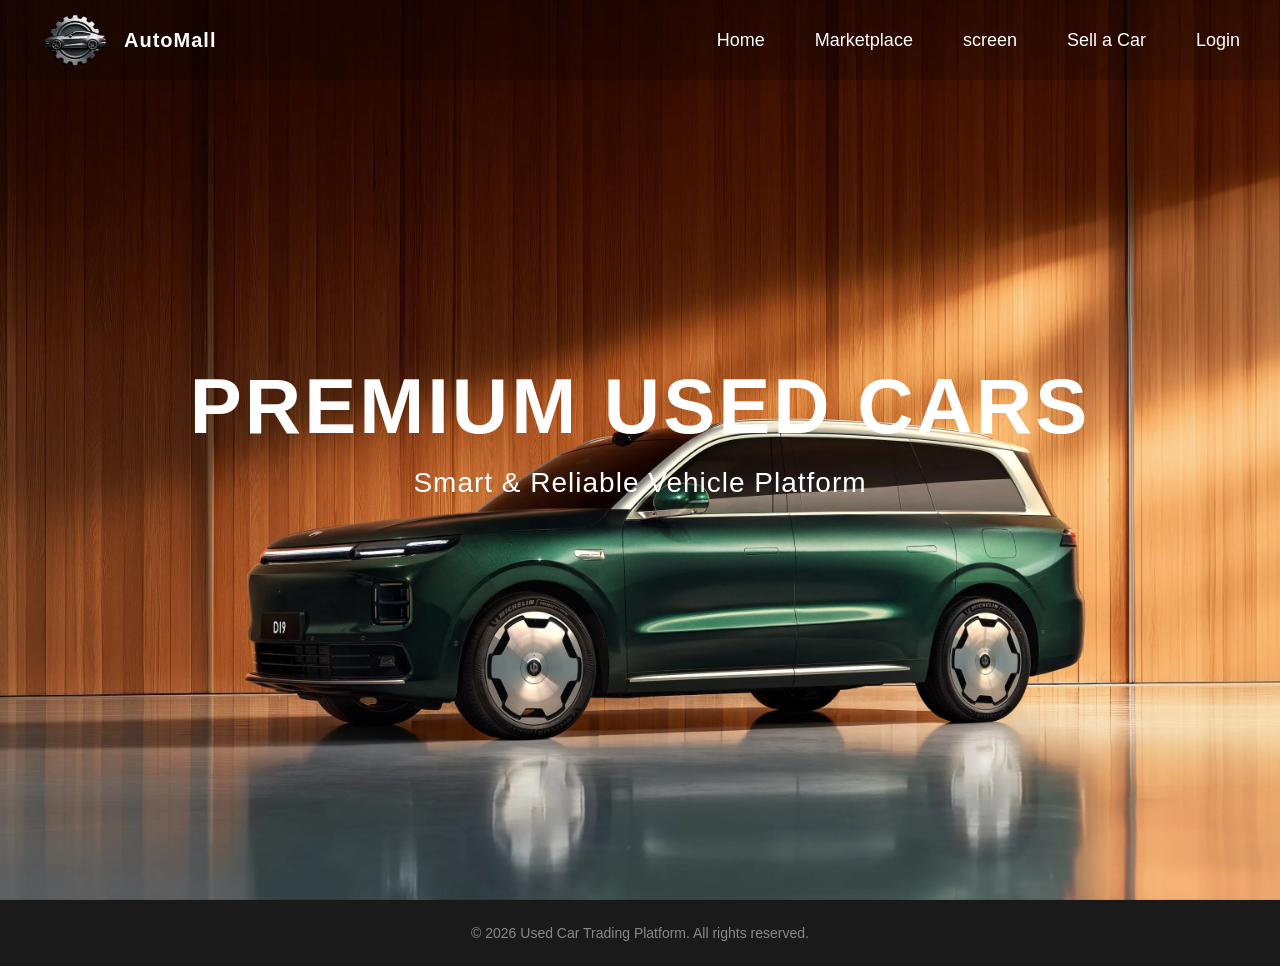
==== index.html @ 3fb51605 "used-car-final.1-.html" ====
<!DOCTYPE html>
<html lang="en">

<head>
    <meta charset="UTF-8">
    <meta name="viewport" content="width=device-width, initial-scale=1.0">
    <title>Used Car Trading Platform</title>
    <link rel="stylesheet" href="index.css">
</head>

<body>

    <!-- 顶部导航栏 -->
    <div class="header">
        <!-- 左侧logo区域 -->
        <div class="logo-area">
            <img src="images/logo.png" alt="Logo" class="logo">
            <span class="site-name">AutoMall</span>
        </div>
        <!-- 右侧导航菜单 -->
        <div class="nav-menu">
            <a href="index.html">Home</a>
            <a href="marketplace.html">Marketplace</a>
            <a href="#">screen</a>
            <a href="#">Sell a Car</a>
            <a href="#">Login</a>
        </div>
    </div>

    <!-- 全屏Banner区域 -->
    <div class="banner">
        <div class="banner-text">
            <h1>PREMIUM USED CARS</h1>
            <p>Smart & Reliable Vehicle Platform</p>

            <!-- <div class="button-group">
                <a href="#" class="btn-left">View Details</a>
                <a href="#" class="btn-right">Book Now</a>
            </div> -->
        </div>
    </div>

    <!-- 页脚 -->
    <div class="footer">
        <p>&copy; 2026 Used Car Trading Platform. All rights reserved.</p>
    </div>

</body>

</html>
---- index.css ----
* {
    margin: 0;
    padding: 0;
    box-sizing: border-box;
}

body {
    font-family: Arial, Helvetica, sans-serif;
    color: #ffffff;
}

a {
    text-decoration: none;
    color: #ffffff;
}

/* 导航栏样式 */
.header {
    position: absolute;
    top: 0;
    left: 0;
    width: 100%;
    height: 80px;
    display: flex;
    justify-content: space-between;
    align-items: center;
    padding: 0 40px;
    background-color: rgba(0, 0, 0, 0.2);
    z-index: 100;
}

/* 左侧 Logo和文字 */
.logo-area {
    display: flex;
    align-items: center;
}

.logo {
    height: 60px;
    margin-right: 15px;
}

.site-name {
    font-size: 20px;
    font-weight: bold;
    letter-spacing: 1px;
}

/* 右侧导航菜单 */
.nav-menu {
    display: flex;
}

.nav-menu a {
    margin-left: 50px;
    font-size: 18px;
    transition: color 0.3s;
}

.nav-menu a:hover {
    color: #cccccc;
}

/* 全屏 Banner 区域 */
.banner {
    width: 100%;
    height: 100vh; /* 占满屏幕高度 */
    background-image: url('images/banner.jpg');
    background-size: cover;
    background-position: center;
    display: flex;
    flex-direction: column;
    justify-content: center;
    align-items: center;
    text-align: center;
    position: relative;
}

/* 文字部分 */
.banner-text h1 {
    font-size: 78px;
    margin-bottom: 15px;
    letter-spacing: 3px;
}

.banner-text p {
    font-size: 28px;
    margin-bottom: 40px;
    letter-spacing: 1px;
}

/* 两个按钮 */
/* .button-group a {
    display: inline-block;
    padding: 12px 40px;
    margin: 0 10px;
    font-size: 16px;
    border: 1px solid #ffffff;
    transition: background 0.3s;
} */

.btn-left {
    background-color: transparent;
}

.btn-left:hover {
    background-color: rgba(255, 255, 255, 0.2);
}

.btn-right {
    background-color: rgba(255, 255, 255, 0.15);
}

.btn-right:hover {
    background-color: rgba(255, 255, 255, 0.3);
}

/* 页脚样式 */
.footer {
    background-color: #1a1a1a;
    color: #888888;
    text-align: center;
    padding: 25px 0;
    font-size: 14px;
}
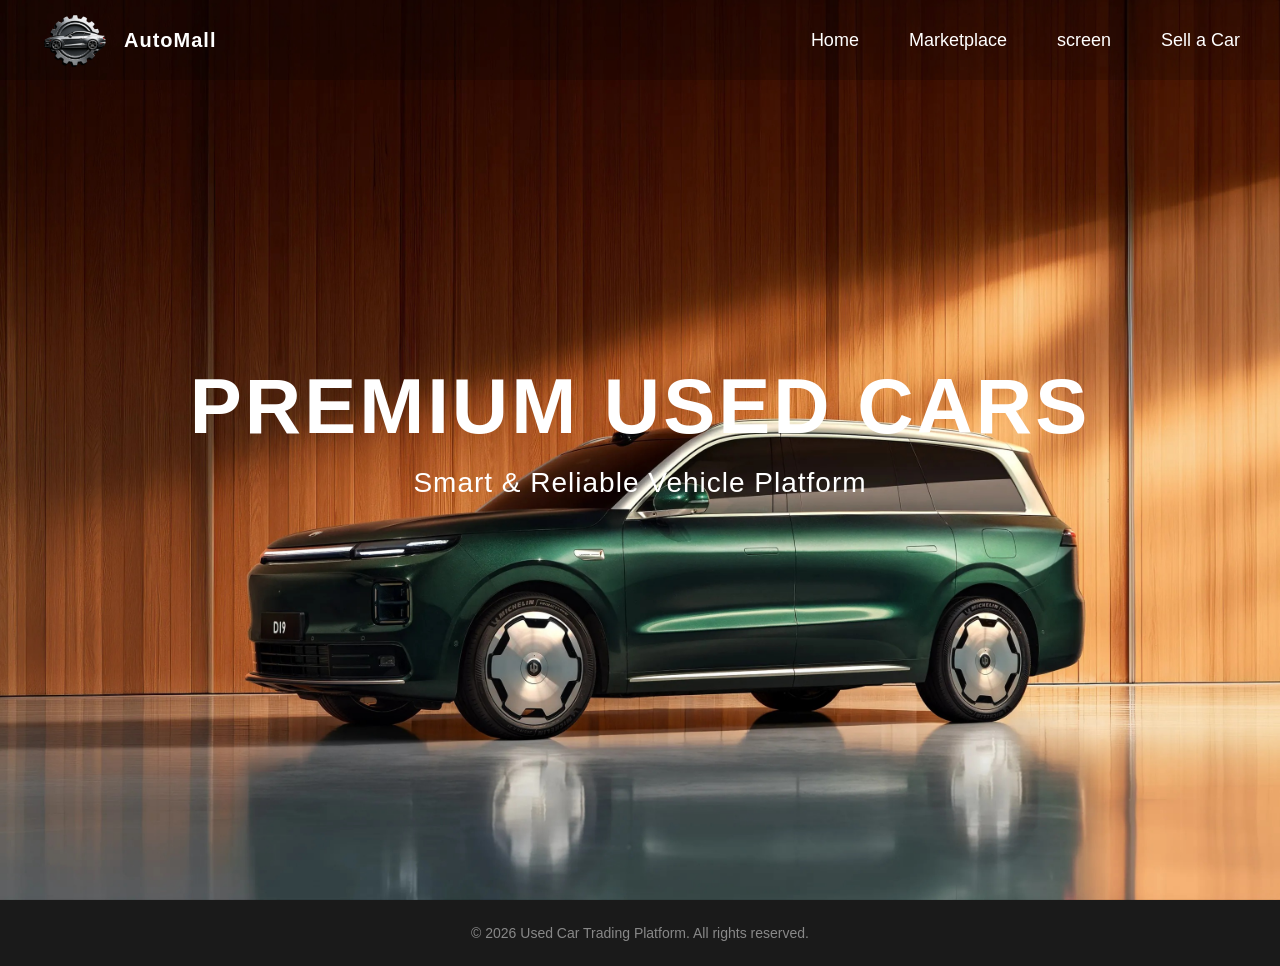
==== commit 0ff9dc1f: "used-car-final.2-.html" ====
--- a/index.html
+++ b/index.html
@@ -9,21 +9,19 @@
 </head>
 
 <body>
-
     <!-- 顶部导航栏 -->
     <div class="header">
-        <!-- 左侧logo区域 -->
+        <!-- logo区域 -->
         <div class="logo-area">
             <img src="images/logo.png" alt="Logo" class="logo">
             <span class="site-name">AutoMall</span>
         </div>
-        <!-- 右侧导航菜单 -->
+        <!-- 导航菜单 -->
         <div class="nav-menu">
             <a href="index.html">Home</a>
             <a href="marketplace.html">Marketplace</a>
             <a href="#">screen</a>
             <a href="#">Sell a Car</a>
-            <a href="#">Login</a>
         </div>
     </div>
 
@@ -33,14 +31,10 @@
             <h1>PREMIUM USED CARS</h1>
             <p>Smart & Reliable Vehicle Platform</p>
 
-            <!-- <div class="button-group">
-                <a href="#" class="btn-left">View Details</a>
-                <a href="#" class="btn-right">Book Now</a>
-            </div> -->
         </div>
     </div>
 
-    <!-- 页脚 -->
+    <!-- 页面底部 -->
     <div class="footer">
         <p>&copy; 2026 Used Car Trading Platform. All rights reserved.</p>
     </div>
--- a/index.css
+++ b/index.css
@@ -1,4 +1,5 @@
 * {
+    /* 清除边距 */
     margin: 0;
     padding: 0;
     box-sizing: border-box;
@@ -10,73 +11,73 @@
 }
 
 a {
-    text-decoration: none;
+    text-decoration: none;/* 去掉链接的下划线 */
     color: #ffffff;
 }
 
-/* 导航栏样式 */
+/* 导航栏样式：设置为绝对定位悬浮在Banner上方 */
 .header {
-    position: absolute;
-    top: 0;
-    left: 0;
-    width: 100%;
-    height: 80px;
-    display: flex;
-    justify-content: space-between;
-    align-items: center;
+    position: absolute; /* 绝对定位，让导航栏悬浮在背景图上 */
+    top: 0; /* 顶部对齐 */
+    left: 0; /* 左边对齐 */
+    width: 100%; /* 占满整个宽度 */
+    height: 80px; /* 导航栏高度 */
+    display: flex; /* 使用flex布局，让左右两边的内容自动对齐 */
+    justify-content: space-between; /* 左右两边的内容分别靠边对齐 */
+    align-items: center; /* 垂直方向居中对齐 */
     padding: 0 40px;
     background-color: rgba(0, 0, 0, 0.2);
-    z-index: 100;
+    z-index: 100; /* 设置高层级，确保在背景图之上 */
 }
 
-/* 左侧 Logo和文字 */
+/* 左侧 Logo 和 网站名称区域 */
 .logo-area {
     display: flex;
-    align-items: center;
+    align-items: center; /* 垂直居中对齐 */
 }
 
 .logo {
     height: 60px;
-    margin-right: 15px;
+    margin-right: 15px; /* logo和文字之间留点空隙 */
 }
 
 .site-name {
     font-size: 20px;
-    font-weight: bold;
-    letter-spacing: 1px;
+    font-weight: bold;  /* 加粗显示 */
+    letter-spacing: 1px; /* 字母间距调节 */
 }
 
 /* 右侧导航菜单 */
 .nav-menu {
-    display: flex;
+    display: flex; /* 水平排列菜单项 */
 }
 
 .nav-menu a {
     margin-left: 50px;
     font-size: 18px;
-    transition: color 0.3s;
+    transition: color 0.3s; /* 鼠标悬浮时的颜色过渡效果 */
 }
 
 .nav-menu a:hover {
-    color: #cccccc;
+    color: #cccccc; /* 鼠标放上去变成浅灰色 */
 }
 
 /* 全屏 Banner 区域 */
 .banner {
     width: 100%;
-    height: 100vh; /* 占满屏幕高度 */
+    height: 100vh;
     background-image: url('images/banner.jpg');
-    background-size: cover;
-    background-position: center;
+    background-size: cover; /* 图片缩放以覆盖整个区域，保持比例 */
+    background-position: center; /* 图片居中显示 */
     display: flex;
-    flex-direction: column;
-    justify-content: center;
-    align-items: center;
-    text-align: center;
-    position: relative;
+    flex-direction: column; /* 垂直排列内容 */
+    justify-content: center; /* 垂直方向居中对齐 */
+    align-items: center; /* 水平方向居中对齐 */
+    text-align: center; /* 文字居中对齐 */
+    position: relative; /* 相对定位 */
 }
 
-/* 文字部分 */
+/* Banner文字部分 */
 .banner-text h1 {
     font-size: 78px;
     margin-bottom: 15px;
@@ -99,14 +100,16 @@
     transition: background 0.3s;
 } */
 
+/* 左边按钮样式 */
 .btn-left {
-    background-color: transparent;
+    background-color: transparent; /* 完全透明，只有边框 */
 }
 
 .btn-left:hover {
-    background-color: rgba(255, 255, 255, 0.2);
+    background-color: rgba(255, 255, 255, 0.2); /* 悬浮时变成半透明白色 */
 }
 
+/* 右边按钮样式 */
 .btn-right {
     background-color: rgba(255, 255, 255, 0.15);
 }
@@ -119,7 +122,7 @@
 .footer {
     background-color: #1a1a1a;
     color: #888888;
-    text-align: center;
-    padding: 25px 0;
+    text-align: center; /* 文字居中对齐 */
+    padding: 25px 0; /* 上下留25px空间 */
     font-size: 14px;
-}
+}
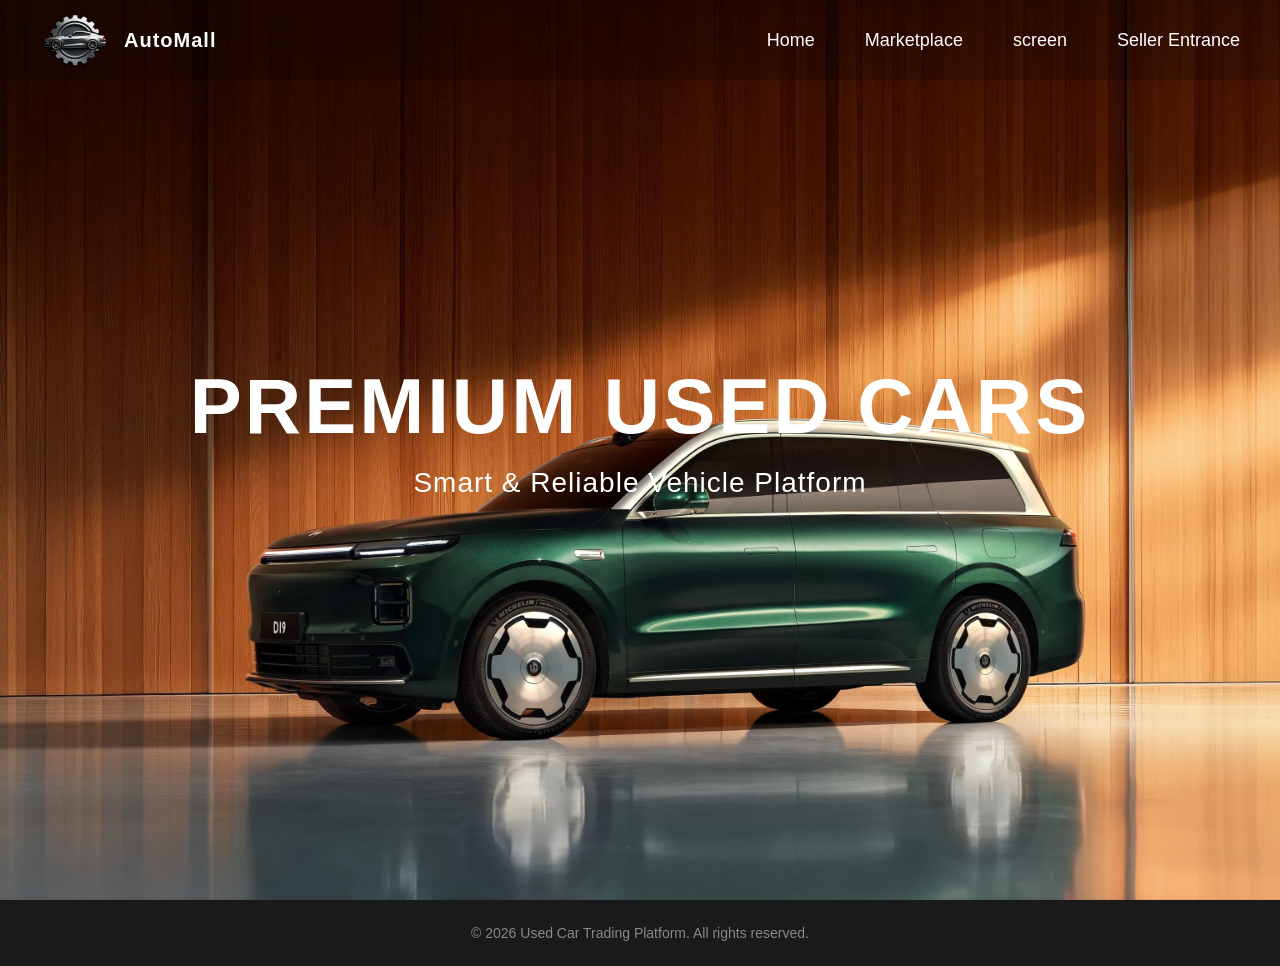
==== commit 204f4c70: "used-car-adaptive-final The final basic version of the homepage (the final version of this part; lat" ====
--- a/index.html
+++ b/index.html
@@ -9,36 +9,52 @@
 </head>
 
 <body>
-    <!-- 顶部导航栏 -->
+
+    <!-- Top Navigation bar -->
     <div class="header">
-        <!-- logo区域 -->
+        <!-- Left logo Area -->
         <div class="logo-area">
             <img src="images/logo.png" alt="Logo" class="logo">
             <span class="site-name">AutoMall</span>
         </div>
-        <!-- 导航菜单 -->
-        <div class="nav-menu">
-            <a href="index.html">Home</a>
-            <a href="marketplace.html">Marketplace</a>
-            <a href="#">screen</a>
-            <a href="#">Sell a Car</a>
+        <!-- Right-Navigation -->
+        <div class="nav-menu-container">
+            <div class="nav-menu">
+                <a href="index.html">Home</a>
+                <a href="marketplace.html">Marketplace</a>
+                <a href="#">screen</a>
+                <a href="#">Seller Entrance</a>
+            </div>
+            <div class="mobile-menu-btn" onclick="toggleMobileMenu()"></div>
+            <div class="mobile-nav-menu" id="mobileMenu">
+                <a href="index.html">Home</a>
+                <a href="marketplace.html">Marketplace</a>
+                <a href="#">screen</a>
+                <a href="#">Seller Entrance</a>
+            </div>
         </div>
     </div>
 
-    <!-- 全屏Banner区域 -->
+    <!-- Banner Area -->
     <div class="banner">
         <div class="banner-text">
             <h1>PREMIUM USED CARS</h1>
             <p>Smart & Reliable Vehicle Platform</p>
-
         </div>
     </div>
 
-    <!-- 页面底部 -->
+    <!-- Footer -->
     <div class="footer">
         <p>&copy; 2026 Used Car Trading Platform. All rights reserved.</p>
     </div>
 
+    <script>
+        function toggleMobileMenu() {
+            var menu = document.getElementById('mobileMenu');
+            menu.classList.toggle('active');
+        }
+    </script>
+
 </body>
 
 </html>
--- a/index.css
+++ b/index.css
@@ -1,5 +1,4 @@
 * {
-    /* 清除边距 */
     margin: 0;
     padding: 0;
     box-sizing: border-box;
@@ -11,73 +10,76 @@
 }
 
 a {
-    text-decoration: none;/* 去掉链接的下划线 */
+    text-decoration: none;
     color: #ffffff;
 }
 
-/* 导航栏样式：设置为绝对定位悬浮在Banner上方 */
+/* Navigation Style：设置为绝对定位悬浮在Banner上方 */
 .header {
-    position: absolute; /* 绝对定位，让导航栏悬浮在背景图上 */
-    top: 0; /* 顶部对齐 */
-    left: 0; /* 左边对齐 */
-    width: 100%; /* 占满整个宽度 */
-    height: 80px; /* 导航栏高度 */
-    display: flex; /* 使用flex布局，让左右两边的内容自动对齐 */
-    justify-content: space-between; /* 左右两边的内容分别靠边对齐 */
-    align-items: center; /* 垂直方向居中对齐 */
+    position: absolute;
+    top: 0;
+    left: 0;
+    width: 100%;
+    height: 80px;
+    display: flex;
+    justify-content: space-between;
+    align-items: center;
     padding: 0 40px;
     background-color: rgba(0, 0, 0, 0.2);
-    z-index: 100; /* 设置高层级，确保在背景图之上 */
-}
-
-/* 左侧 Logo 和 网站名称区域 */
+    z-index: 100;
+}
+
+.nav-menu-container {
+    position: relative;
+}
+
+/* Left Logo & Banner Area */
 .logo-area {
     display: flex;
-    align-items: center; /* 垂直居中对齐 */
+    align-items: center;
 }
 
 .logo {
     height: 60px;
-    margin-right: 15px; /* logo和文字之间留点空隙 */
+    margin-right: 15px;
 }
 
 .site-name {
     font-size: 20px;
     font-weight: bold;  /* 加粗显示 */
-    letter-spacing: 1px; /* 字母间距调节 */
-}
-
-/* 右侧导航菜单 */
+    letter-spacing: 1px;
+}
+
+/* Right Navagation */
 .nav-menu {
-    display: flex; /* 水平排列菜单项 */
+    display: flex;
 }
 
 .nav-menu a {
     margin-left: 50px;
     font-size: 18px;
-    transition: color 0.3s; /* 鼠标悬浮时的颜色过渡效果 */
+    transition: color 0.3s;
 }
 
 .nav-menu a:hover {
-    color: #cccccc; /* 鼠标放上去变成浅灰色 */
-}
-
-/* 全屏 Banner 区域 */
+    color: #cccccc;
+}
+
+/* ALL Banner  */
 .banner {
     width: 100%;
     height: 100vh;
     background-image: url('images/banner.jpg');
-    background-size: cover; /* 图片缩放以覆盖整个区域，保持比例 */
-    background-position: center; /* 图片居中显示 */
-    display: flex;
-    flex-direction: column; /* 垂直排列内容 */
-    justify-content: center; /* 垂直方向居中对齐 */
-    align-items: center; /* 水平方向居中对齐 */
+    background-size: cover;
+    background-position: center;
+    display: flex;
+    flex-direction: column;
+    justify-content: center;
+    align-items: center;
     text-align: center; /* 文字居中对齐 */
-    position: relative; /* 相对定位 */
-}
-
-/* Banner文字部分 */
+    position: relative;
+}
+
 .banner-text h1 {
     font-size: 78px;
     margin-bottom: 15px;
@@ -90,26 +92,17 @@
     letter-spacing: 1px;
 }
 
-/* 两个按钮 */
-/* .button-group a {
-    display: inline-block;
-    padding: 12px 40px;
-    margin: 0 10px;
-    font-size: 16px;
-    border: 1px solid #ffffff;
-    transition: background 0.3s;
-} */
-
-/* 左边按钮样式 */
+
+/* Left Botton Style */
 .btn-left {
-    background-color: transparent; /* 完全透明，只有边框 */
+    background-color: transparent;
 }
 
 .btn-left:hover {
-    background-color: rgba(255, 255, 255, 0.2); /* 悬浮时变成半透明白色 */
-}
-
-/* 右边按钮样式 */
+    background-color: rgba(255, 255, 255, 0.2);
+}
+
+/* Right Botton Style */
 .btn-right {
     background-color: rgba(255, 255, 255, 0.15);
 }
@@ -118,11 +111,112 @@
     background-color: rgba(255, 255, 255, 0.3);
 }
 
-/* 页脚样式 */
+/* Footer */
 .footer {
     background-color: #1a1a1a;
     color: #888888;
-    text-align: center; /* 文字居中对齐 */
-    padding: 25px 0; /* 上下留25px空间 */
+    text-align: center;
+    padding: 25px 0;
     font-size: 14px;
+}
+
+/* Ipad */
+@media screen and (max-width: 1024px) {
+    .header {
+        padding: 0 20px;
+        height: 70px;
+    }
+    
+    .logo {
+        height: 50px;        
+    }
+    
+    .site-name {
+        font-size: 18px;
+    }
+    
+    .nav-menu {
+        display: none;
+    }
+    
+    .mobile-menu-btn {
+        display: block;
+        width: 30px;
+        height: 30px;
+        cursor: pointer;
+        background-image: url('images/移动端菜单按钮.png');
+        background-size: contain;
+        background-repeat: no-repeat;
+        background-position: center;
+    }
+    
+    .banner-text h1 {
+        font-size: 48px;
+    }
+    
+    .banner-text p {
+        font-size: 20px;
+    }
+}
+
+/* Smartphone*/
+@media screen and (max-width: 480px) {
+    .header {
+        padding: 0 15px;
+        height: 60px;
+    }
+    
+    .logo {
+        height: 40px;
+        margin-right: 10px;
+    }
+    
+    .site-name {
+        font-size: 16px;
+    }
+    
+    .banner-text h1 {
+        font-size: 32px;
+        letter-spacing: 1px;
+    }
+    
+    .banner-text p {
+        font-size: 16px;
+    }
+}
+
+.mobile-nav-menu {
+    display: none;
+    position: absolute;
+    top: 100%;
+    right: 0;
+    background-color: #ffffff;
+    box-shadow: 0 2px 10px rgba(0, 0, 0, 0.1);
+    z-index: 200;
+    min-width: 200px;
+    border-radius: 4px;
+}
+
+
+.mobile-nav-menu.active {
+    display: block;
+}
+
+.mobile-nav-menu a {
+    display: block;
+    color: #333333;
+    font-size: 16px;
+    padding: 12px 20px;
+    text-decoration: none;
+    border-bottom: 1px solid #f0f0f0;
+    transition: background-color 0.3s;
+}
+
+.mobile-nav-menu a:last-child {
+    border-bottom: none;
+}
+
+.mobile-nav-menu a:hover {
+    background-color: #f8f8f8;
+    color: #ff6600;
 }
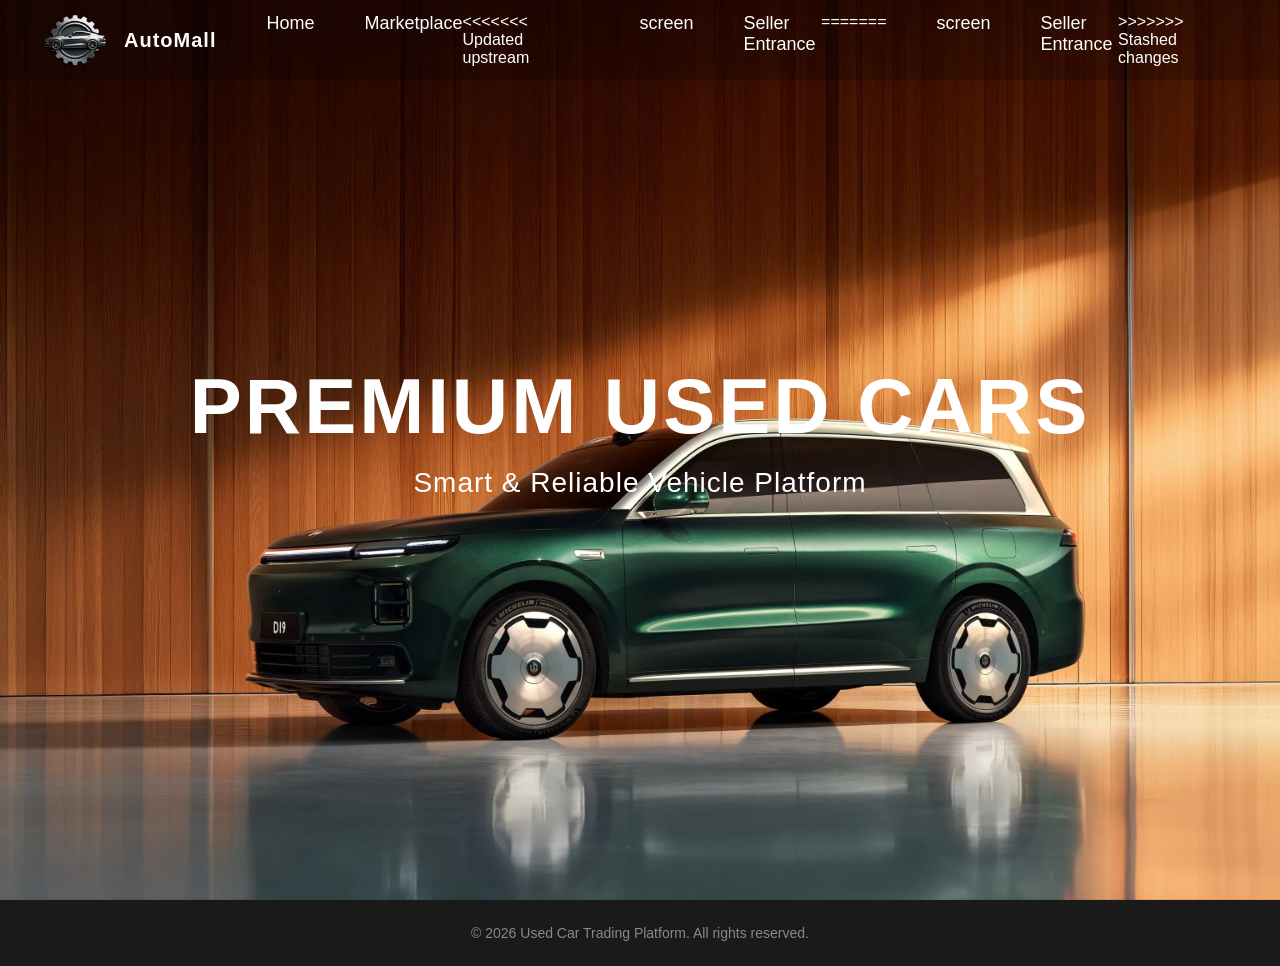
==== commit 4ff423d4: "Update index.html" ====
--- a/index.html
+++ b/index.html
@@ -22,8 +22,13 @@
             <div class="nav-menu">
                 <a href="index.html">Home</a>
                 <a href="marketplace.html">Marketplace</a>
+<<<<<<< Updated upstream
                 <a href="#">screen</a>
                 <a href="#">Seller Entrance</a>
+=======
+                <a href="search.html">screen</a>
+                <a href="login.html">Seller Entrance</a>
+>>>>>>> Stashed changes
             </div>
             <div class="mobile-menu-btn" onclick="toggleMobileMenu()"></div>
             <div class="mobile-nav-menu" id="mobileMenu">
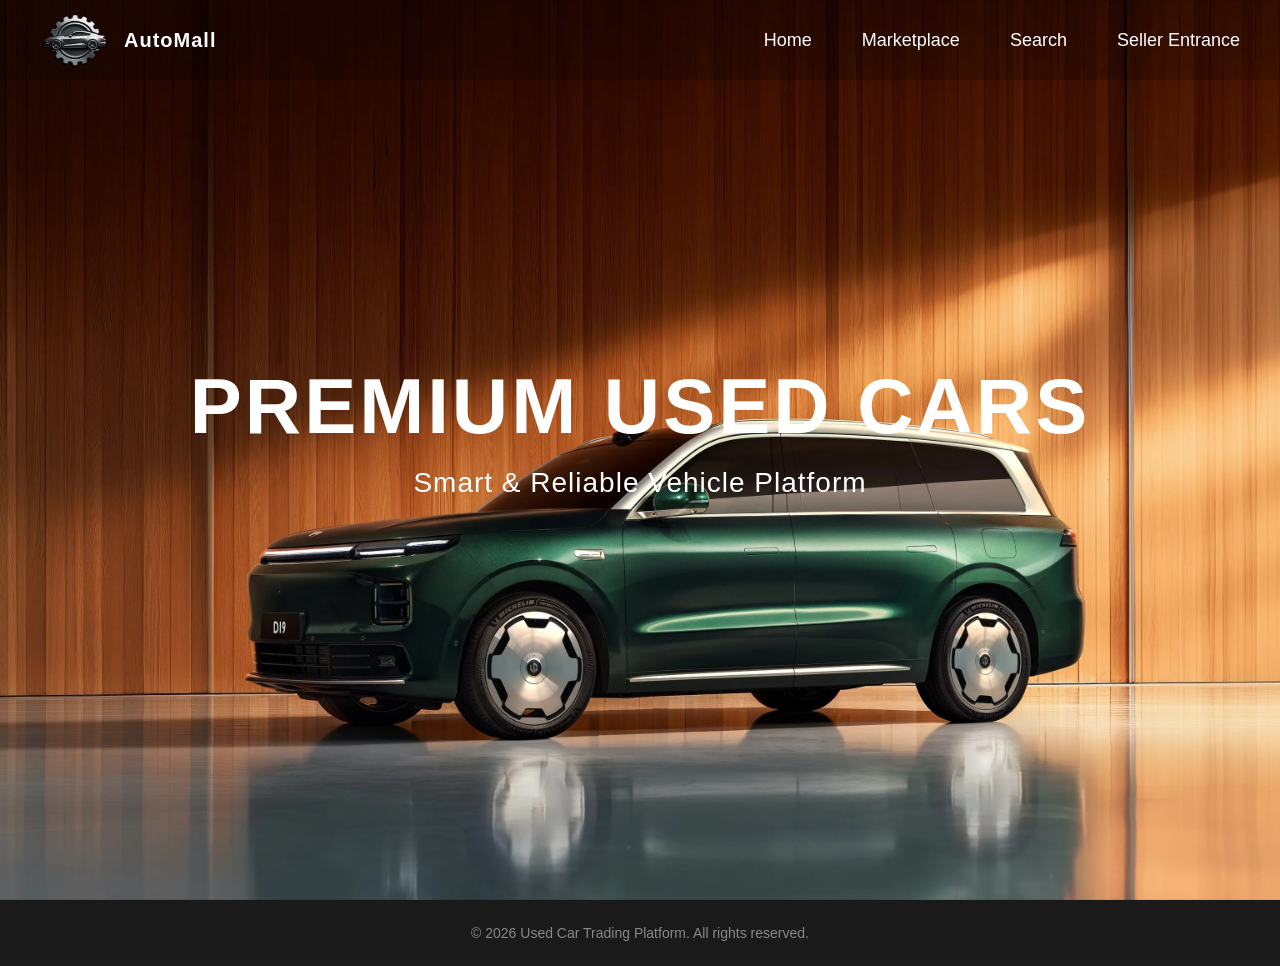
==== commit 7260ea24: "used-car-final-index-.html" ====
--- a/index.html
+++ b/index.html
@@ -22,20 +22,13 @@
             <div class="nav-menu">
                 <a href="index.html">Home</a>
                 <a href="marketplace.html">Marketplace</a>
-<<<<<<< Updated upstream
-                <a href="#">screen</a>
-                <a href="#">Seller Entrance</a>
-=======
-                <a href="search.html">screen</a>
+                <a href="search.html">Search</a>
                 <a href="login.html">Seller Entrance</a>
->>>>>>> Stashed changes
             </div>
             <div class="mobile-menu-btn" onclick="toggleMobileMenu()"></div>
             <div class="mobile-nav-menu" id="mobileMenu">
                 <a href="index.html">Home</a>
                 <a href="marketplace.html">Marketplace</a>
-                <a href="#">screen</a>
-                <a href="#">Seller Entrance</a>
             </div>
         </div>
     </div>
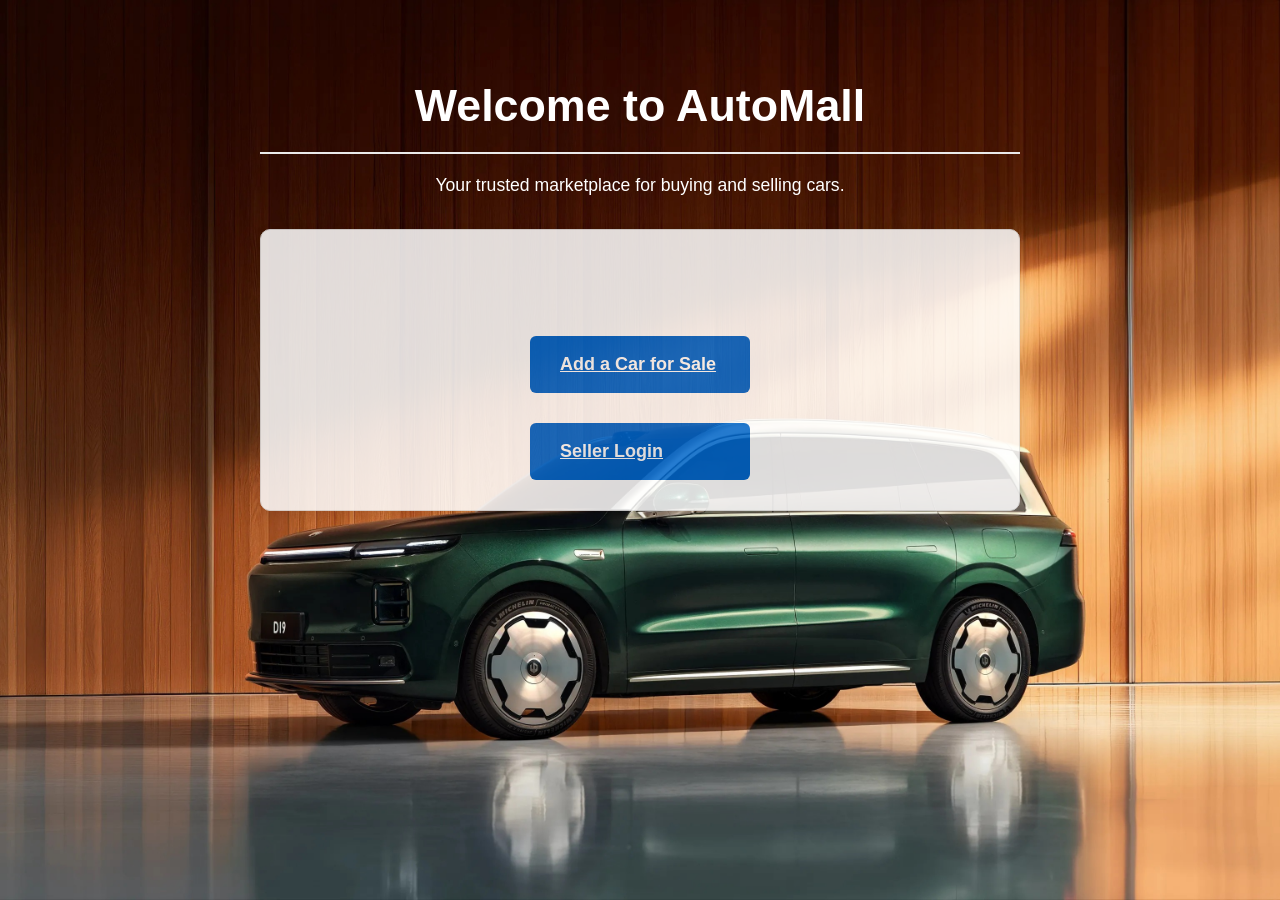
==== commit 110193ab: "create a test page" ====
--- a/index.html
+++ b/index.html
@@ -1,58 +1,23 @@
 <!DOCTYPE html>
 <html lang="en">
-
 <head>
     <meta charset="UTF-8">
     <meta name="viewport" content="width=device-width, initial-scale=1.0">
-    <title>Used Car Trading Platform</title>
-    <link rel="stylesheet" href="index.css">
+    <title>AutoMall - Home</title>
+    <link rel="stylesheet" href="add-car-style.css">
 </head>
+<body>
+    <div class="container">
+        <h1>Welcome to AutoMall</h1>
+        <p>Your trusted marketplace for buying and selling cars.</p>
 
-<body>
-
-    <!-- Top Navigation bar -->
-    <div class="header">
-        <!-- Left logo Area -->
-        <div class="logo-area">
-            <img src="images/logo.png" alt="Logo" class="logo">
-            <span class="site-name">AutoMall</span>
-        </div>
-        <!-- Right-Navigation -->
-        <div class="nav-menu-container">
-            <div class="nav-menu">
-                <a href="index.html">Home</a>
-                <a href="marketplace.html">Marketplace</a>
-                <a href="search.html">Search</a>
-                <a href="login.html">Seller Entrance</a>
-            </div>
-            <div class="mobile-menu-btn" onclick="toggleMobileMenu()"></div>
-            <div class="mobile-nav-menu" id="mobileMenu">
-                <a href="index.html">Home</a>
-                <a href="marketplace.html">Marketplace</a>
+        <div class="form-container">
+            <h2>Quick Actions</h2>
+            <div class="action-buttons">
+                <a href="add-car.html" class="btn">Add a Car for Sale</a>
+                <a href="test_login.php" class="btn">Seller Login</a>
             </div>
         </div>
     </div>
-
-    <!-- Banner Area -->
-    <div class="banner">
-        <div class="banner-text">
-            <h1>PREMIUM USED CARS</h1>
-            <p>Smart & Reliable Vehicle Platform</p>
-        </div>
-    </div>
-
-    <!-- Footer -->
-    <div class="footer">
-        <p>&copy; 2026 Used Car Trading Platform. All rights reserved.</p>
-    </div>
-
-    <script>
-        function toggleMobileMenu() {
-            var menu = document.getElementById('mobileMenu');
-            menu.classList.toggle('active');
-        }
-    </script>
-
 </body>
-
 </html>
--- a/add-car-style.css
+++ b/add-car-style.css
@@ -0,0 +1,230 @@
+* {
+    box-sizing: border-box;}
+body {
+    background-image: url('banner.jpg');
+    background-size: cover;  
+    background-position: center; 
+    background-repeat: no-repeat;
+    background-attachment: fixed; 
+    background-color: #f8f9fa;
+    font-family: 'Segoe UI', Tahoma, Geneva, Verdana, sans-serif;
+    margin: 0;
+    padding: 20px;
+    line-height: 1.6;
+}
+ /* add container */
+.container {
+    max-width: 800px;
+    margin: 0 auto;
+    padding: 20px;
+}
+h1 {
+    text-align: center;
+    color: white;
+    font-size: 2.8rem;
+    margin-bottom: 10px;
+    padding-bottom: 10px;
+    border-bottom: 2px solid #eaeaea;
+}
+h2 {
+    text-align: center;
+    color:white;
+    font-size: 1.8rem;
+    margin-top: 0;
+    margin-bottom: 10px;
+}
+p {
+    text-align: center;
+    color: white;
+    font-size: 1.1rem;
+    margin-bottom: 30px;
+}
+.form-container  /* instead of form */{
+    opacity: 0.85;  
+    background-color: white;
+    padding: 30px;
+    border-radius: 10px;
+    box-shadow: 0 4px 12px rgba(0,0,0,0.1);
+    border: 1px solid #e0e0e0;
+}.form-container form {
+    text-align: center; 
+}
+.form-group /* instead of .form-row and label*/ {
+    margin-bottom: 25px;
+    display: flex;
+    flex-wrap: wrap;
+    align-items: center;
+}
+.form-group label {
+    flex: 0 0 180px;
+    font-weight: 600;
+    color: #444;
+    font-size: 16px;
+    margin-bottom: 8px;
+}
+.form-control {
+    flex: 1;
+    min-width: 250px;padding: 10px 12px;
+    border: 2px solid #ddd;
+    border-radius: 6px;font-size: 16px;
+    transition: border-color 0.3s;
+} /* instead of input[type] */
+.form-control:focus {
+    border-color: #0066cc;
+    outline: none;
+    box-shadow: 0 0 0 3px rgba(0, 102, 204, 0.2);
+}
+/*instead of button and ites hover*/
+.btn {
+    background-color: #0066cc; color: white;
+    padding: 14px 30px;
+    border: none;
+    border-radius: 6px;
+    font-size: 18px;font-weight: bold;
+    cursor: pointer;
+    display: block;
+    margin: 30px auto 0;
+    width: 220px;transition: all 0.3s;}
+.btn:hover {
+    background-color: #0052a3;
+    transform: translateY(-2px);
+    box-shadow: 0 4px 8px rgba(0,0,0,0.15);}
+    .back-home-container {
+    max-width: 800px;
+    margin: 0 auto 20px auto;
+    padding: 0 20px;
+}
+/*come back home*/
+.back-home-container {
+    max-width: 800px;
+    margin: 0 auto 30px auto;
+    padding: 0 20px;
+    display: flex;
+    justify-content: flex-start;
+}
+.back-home-btn {
+    display: inline-flex;
+    align-items: center;  justify-content: center;
+    background: linear-gradient(135deg, #0066cc 0%, #0052a3 100%);
+    color: white;
+    padding: 12px 28px;
+    border-radius: 8px;
+    text-decoration: none;
+    font-weight: 600;font-size: 16px;
+    transition: all 0.3s cubic-bezier(0.4, 0, 0.2, 1);
+    border: none;box-shadow: 0 4px 12px rgba(0, 102, 204, 0.3);
+    position: relative;
+    overflow: hidden;
+    min-width: 180px;  gap: 8px;
+}
+.back-home-btn::before {
+    content: '';
+    position: absolute;
+    top: 0;
+    left: -100%;width: 100%;   height: 100%;
+    background: linear-gradient(90deg, 
+        transparent, 
+        rgba(255, 255, 255, 0.2), 
+        transparent);
+    transition: left 0.6s;
+}
+.back-home-btn:hover {
+    background: linear-gradient(135deg, #0052a3 0%, #004080 100%);
+    transform: translateY(-3px);
+    box-shadow: 0 6px 20px rgba(0, 102, 204, 0.4);
+    color: white;
+}
+.back-home-btn:hover::before {
+    left: 100%;
+}
+.back-home-btn:active {
+    transform: translateY(-1px);
+    box-shadow: 0 2px 10px rgba(0, 102, 204, 0.3);
+}
+/* Response */
+@media (max-width: 768px) {
+    .container {
+        padding: 10px;}
+     h1 {
+        font-size: 2.2rem; } 
+    h2 {
+        font-size: 1.5rem;}
+
+    .form-container {
+        padding: 20px;}
+    .form-group {
+        flex-direction: column; align-items: flex-start;
+    }
+    .form-group label {
+        flex: none;
+        width: 100%;
+        margin-bottom: 5px;
+    } 
+    .form-control {
+        flex: none;
+        width: 100%;
+        min-width: auto; }
+    
+    .btn {
+        width: 100%;max-width: 300px;
+    }
+   .back-home-container {
+        padding: 0 10px;
+        margin-bottom: 20px;
+        justify-content: center;
+    }
+    .back-home-btn {
+        width: 100%;
+        max-width: 300px;
+        text-align: center;
+        padding: 14px 20px;
+        font-size: 16px;
+        border-radius: 10px;
+    }
+}
+@media (max-width: 480px) {
+    body {
+        padding: 10px; }
+    h1 {
+        font-size: 1.8rem;
+    }
+    .form-container {
+        padding: 15px;
+    }
+    .back-home-container {
+        margin-bottom: 15px;
+    }
+    .back-home-btn {
+        padding: 12px 16px;
+        font-size: 15px;
+        min-width: 160px;
+    }
+    .back-home-btn::after {
+        font-size: 16px;
+    
+    }
+}
+/* 用户信息样式 */
+.user-info {
+    background-color: #f8f9fa;
+    padding: 10px 20px;
+    text-align: right;
+    border-bottom: 1px solid #dee2e6;
+    font-size: 14px;
+}
+
+.logout-btn {
+    color: #dc3545;
+    text-decoration: none;
+    margin-left: 15px;
+    padding: 4px 12px;
+    border: 1px solid #dc3545;
+    border-radius: 4px;
+    transition: all 0.3s;
+}
+
+.logout-btn:hover {
+    background-color: #dc3545;
+    color: white;
+    text-decoration: none;
+}
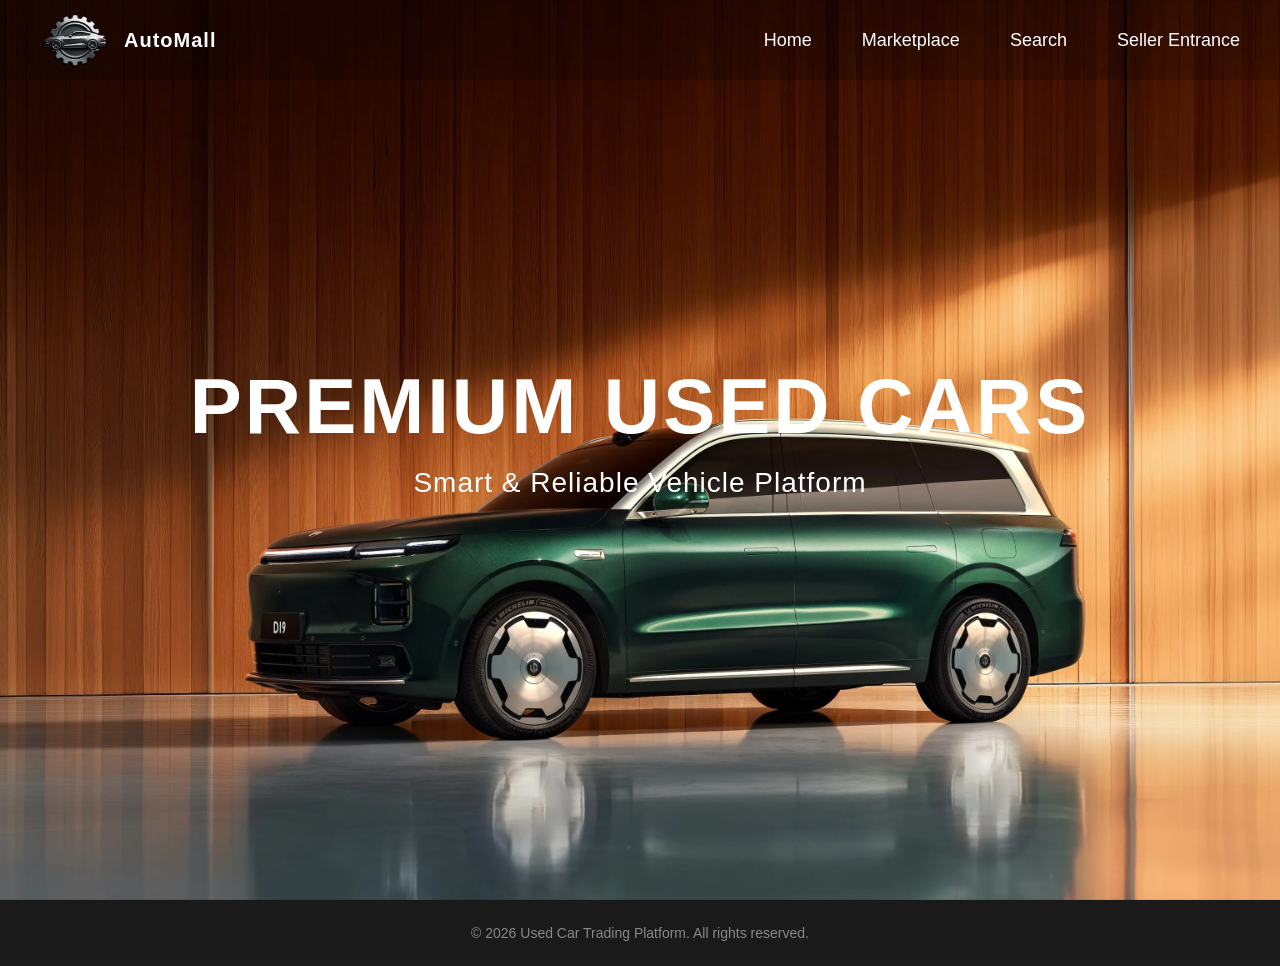
==== commit 9e50e7e5: "Merge branch 'develop' into addcar-feature" ====
--- a/index.html
+++ b/index.html
@@ -1,23 +1,59 @@
 <!DOCTYPE html>
 <html lang="en">
+
 <head>
     <meta charset="UTF-8">
     <meta name="viewport" content="width=device-width, initial-scale=1.0">
-    <title>AutoMall - Home</title>
-    <link rel="stylesheet" href="add-car-style.css">
+    <title>Used Car Trading Platform</title>
+    <link rel="stylesheet" href="index.css">
 </head>
+
 <body>
-    <div class="container">
-        <h1>Welcome to AutoMall</h1>
-        <p>Your trusted marketplace for buying and selling cars.</p>
 
-        <div class="form-container">
-            <h2>Quick Actions</h2>
-            <div class="action-buttons">
-                <a href="add-car.html" class="btn">Add a Car for Sale</a>
-                <a href="test_login.php" class="btn">Seller Login</a>
+    <!-- Top Navigation bar -->
+    <div class="header">
+        <!-- Left logo Area -->
+        <div class="logo-area">
+            <img src="images/logo.png" alt="Logo" class="logo">
+            <span class="site-name">AutoMall</span>
+        </div>
+        <!-- Right-Navigation -->
+        <div class="nav-menu-container">
+            <div class="nav-menu">
+                <a href="index.html">Home</a>
+                <a href="marketplace.html">Marketplace</a>
+                <a href="search.html">Search</a>
+                <a href="login.html">Seller Entrance</a>
+              
+            </div>
+            <div class="mobile-menu-btn" onclick="toggleMobileMenu()"></div>
+            <div class="mobile-nav-menu" id="mobileMenu">
+                <a href="index.html">Home</a>
+                <a href="marketplace.html">Marketplace</a>
             </div>
         </div>
     </div>
+
+    <!-- Banner Area -->
+    <div class="banner">
+        <div class="banner-text">
+            <h1>PREMIUM USED CARS</h1>
+            <p>Smart & Reliable Vehicle Platform</p>
+        </div>
+    </div>
+
+    <!-- Footer -->
+    <div class="footer">
+        <p>&copy; 2026 Used Car Trading Platform. All rights reserved.</p>
+    </div>
+
+    <script>
+        function toggleMobileMenu() {
+            var menu = document.getElementById('mobileMenu');
+            menu.classList.toggle('active');
+        }
+    </script>
+
 </body>
+
 </html>
--- a/index.css
+++ b/index.css
@@ -0,0 +1,222 @@
+* {
+    margin: 0;
+    padding: 0;
+    box-sizing: border-box;
+}
+
+body {
+    font-family: Arial, Helvetica, sans-serif;
+    color: #ffffff;
+}
+
+a {
+    text-decoration: none;
+    color: #ffffff;
+}
+
+/* Navigation Style：设置为绝对定位悬浮在Banner上方 */
+.header {
+    position: absolute;
+    top: 0;
+    left: 0;
+    width: 100%;
+    height: 80px;
+    display: flex;
+    justify-content: space-between;
+    align-items: center;
+    padding: 0 40px;
+    background-color: rgba(0, 0, 0, 0.2);
+    z-index: 100;
+}
+
+.nav-menu-container {
+    position: relative;
+}
+
+/* Left Logo & Banner Area */
+.logo-area {
+    display: flex;
+    align-items: center;
+}
+
+.logo {
+    height: 60px;
+    margin-right: 15px;
+}
+
+.site-name {
+    font-size: 20px;
+    font-weight: bold;  /* 加粗显示 */
+    letter-spacing: 1px;
+}
+
+/* Right Navagation */
+.nav-menu {
+    display: flex;
+}
+
+.nav-menu a {
+    margin-left: 50px;
+    font-size: 18px;
+    transition: color 0.3s;
+}
+
+.nav-menu a:hover {
+    color: #cccccc;
+}
+
+/* ALL Banner  */
+.banner {
+    width: 100%;
+    height: 100vh;
+    background-image: url('images/banner.jpg');
+    background-size: cover;
+    background-position: center;
+    display: flex;
+    flex-direction: column;
+    justify-content: center;
+    align-items: center;
+    text-align: center; /* 文字居中对齐 */
+    position: relative;
+}
+
+.banner-text h1 {
+    font-size: 78px;
+    margin-bottom: 15px;
+    letter-spacing: 3px;
+}
+
+.banner-text p {
+    font-size: 28px;
+    margin-bottom: 40px;
+    letter-spacing: 1px;
+}
+
+
+/* Left Botton Style */
+.btn-left {
+    background-color: transparent;
+}
+
+.btn-left:hover {
+    background-color: rgba(255, 255, 255, 0.2);
+}
+
+/* Right Botton Style */
+.btn-right {
+    background-color: rgba(255, 255, 255, 0.15);
+}
+
+.btn-right:hover {
+    background-color: rgba(255, 255, 255, 0.3);
+}
+
+/* Footer */
+.footer {
+    background-color: #1a1a1a;
+    color: #888888;
+    text-align: center;
+    padding: 25px 0;
+    font-size: 14px;
+}
+
+/* Ipad */
+@media screen and (max-width: 1024px) {
+    .header {
+        padding: 0 20px;
+        height: 70px;
+    }
+    
+    .logo {
+        height: 50px;        
+    }
+    
+    .site-name {
+        font-size: 18px;
+    }
+    
+    .nav-menu {
+        display: none;
+    }
+    
+    .mobile-menu-btn {
+        display: block;
+        width: 30px;
+        height: 30px;
+        cursor: pointer;
+        background-image: url('images/移动端菜单按钮.png');
+        background-size: contain;
+        background-repeat: no-repeat;
+        background-position: center;
+    }
+    
+    .banner-text h1 {
+        font-size: 48px;
+    }
+    
+    .banner-text p {
+        font-size: 20px;
+    }
+}
+
+/* Smartphone*/
+@media screen and (max-width: 480px) {
+    .header {
+        padding: 0 15px;
+        height: 60px;
+    }
+    
+    .logo {
+        height: 40px;
+        margin-right: 10px;
+    }
+    
+    .site-name {
+        font-size: 16px;
+    }
+    
+    .banner-text h1 {
+        font-size: 32px;
+        letter-spacing: 1px;
+    }
+    
+    .banner-text p {
+        font-size: 16px;
+    }
+}
+
+.mobile-nav-menu {
+    display: none;
+    position: absolute;
+    top: 100%;
+    right: 0;
+    background-color: #ffffff;
+    box-shadow: 0 2px 10px rgba(0, 0, 0, 0.1);
+    z-index: 200;
+    min-width: 200px;
+    border-radius: 4px;
+}
+
+
+.mobile-nav-menu.active {
+    display: block;
+}
+
+.mobile-nav-menu a {
+    display: block;
+    color: #333333;
+    font-size: 16px;
+    padding: 12px 20px;
+    text-decoration: none;
+    border-bottom: 1px solid #f0f0f0;
+    transition: background-color 0.3s;
+}
+
+.mobile-nav-menu a:last-child {
+    border-bottom: none;
+}
+
+.mobile-nav-menu a:hover {
+    background-color: #f8f8f8;
+    color: #ff6600;
+}
